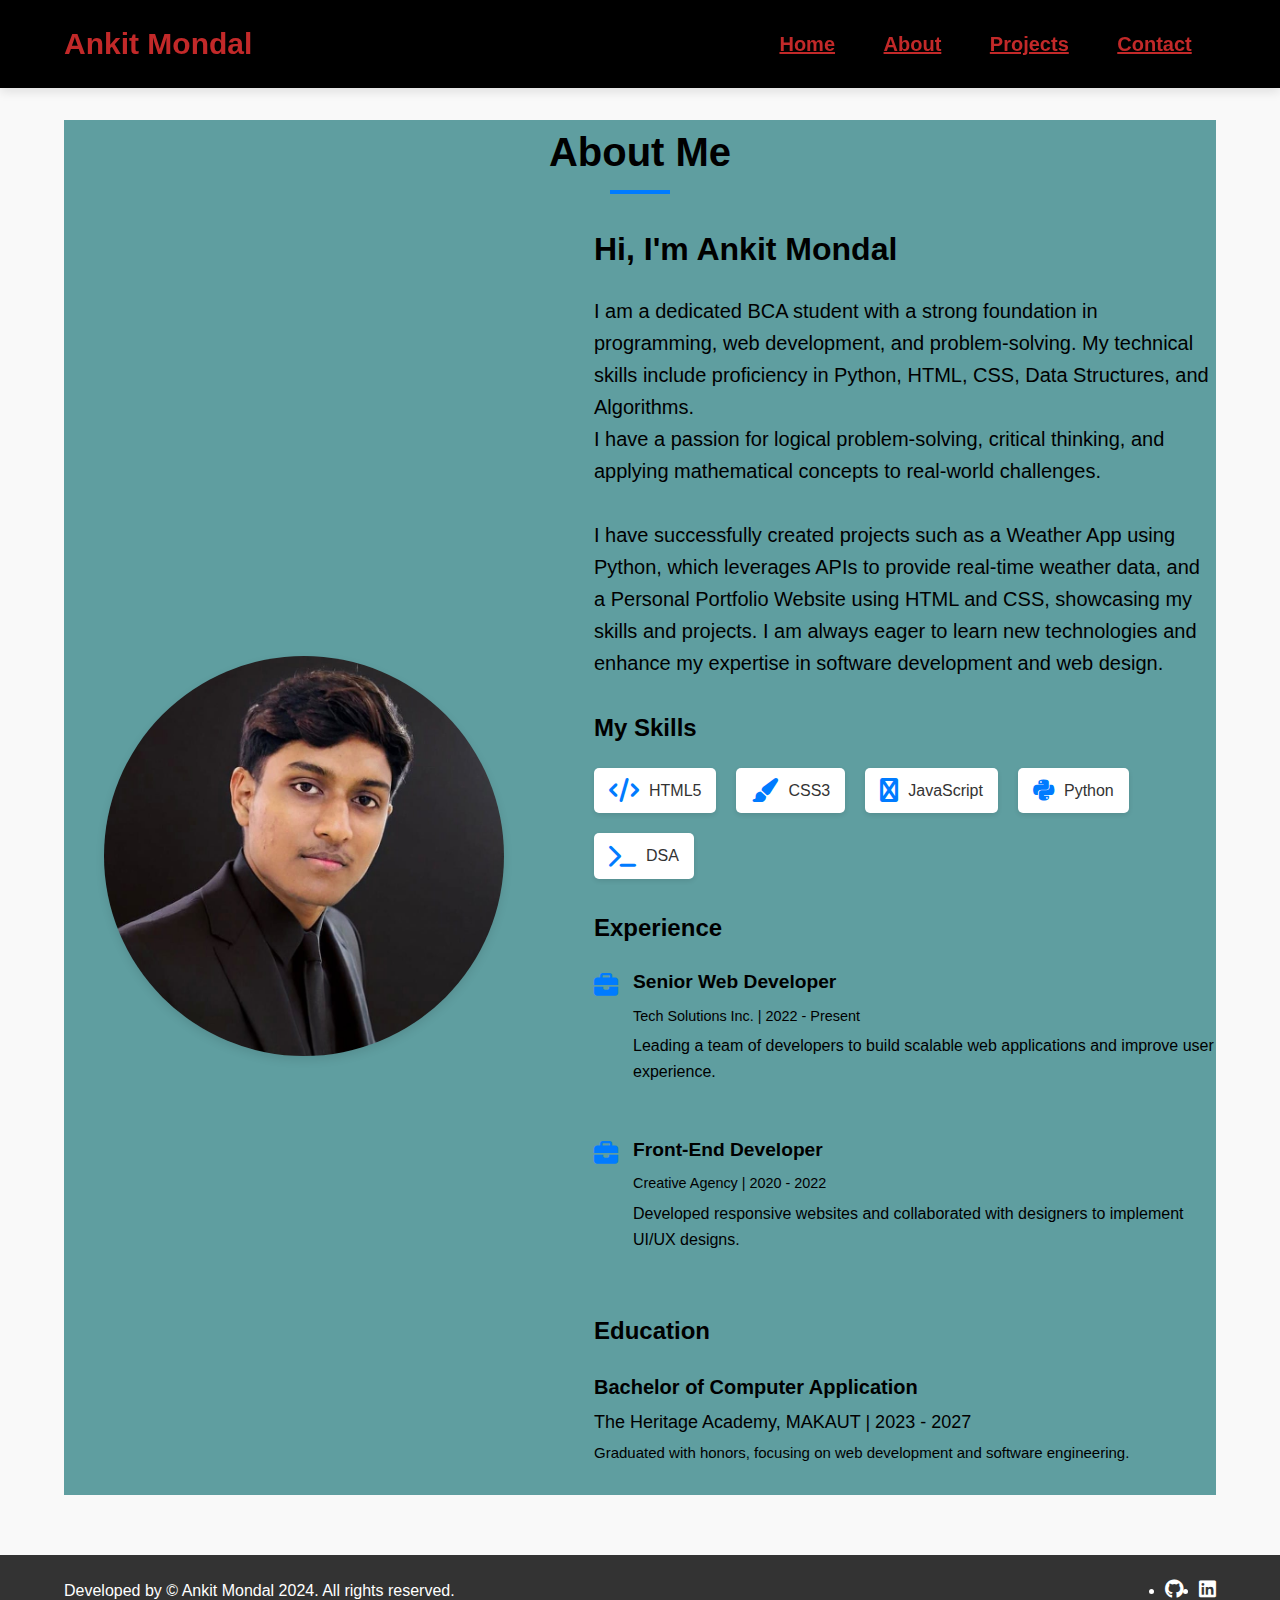
==== about.html @ 1b1906f4 "Add files via upload" ====
<!DOCTYPE html>
<html lang="en">
<head>
  <meta charset="UTF-8">
  <meta name="viewport" content="width=device-width, initial-scale=1">
  <title>About Me | Ankit Mondal</title>
  <link rel="stylesheet" href="styles.css">
  <script src="about.js"></script>
  <!-- Include Font Awesome for Icons -->
  <link rel="stylesheet" href="https://cdnjs.cloudflare.com/ajax/libs/font-awesome/6.4.0/css/all.min.css">
</head>
<body>
  
  <!-- Header and Navigation (if separate page) -->
  <header>
    <nav>
      <div class="logo">
        <h1>Ankit Mondal</h1>
      </div>
      <ul class="nav-links">
        <li><a href="index.html#home"><b>Home</b></a></li>
        <li><a href="index.html#about"><b>About</b></a></li>
        <li><a href="index.html#testimonial"><b>Projects</b></a></li>
        <li><a href="index.html#contact"><b>Contact</b></a></li>
      </ul>
      <div class="burger">
        <div class="line1"></div>
        <div class="line2"></div>
        <div class="line3"></div>
      </div>
    </nav>
  </header>

  <!-- About Section -->
  <section id="about" class="about">
    <div class="container">
      <h2>About Me</h2>
      <div class="about-content">
        <!-- Profile Image -->
        <div class="about-image">
          <img src="Ankit_pic.jpg" alt="Ankit Mondal">
        </div>
        
        <!-- About Text and Details -->
        <div class="about-text">
          <h3>Hi, I'm Ankit Mondal</h3>
          <p>
            <!-- As a Bachelor of Computer Applications student at The Heritage Academy, I am passionate about
            exploring the world of technology and leveraging my skills to solve real-world challenges. 
            With a strong foundation in programming, software development, I am committed to continuous 
            learning and staying updated with the latest trends in the tech industry. <br /><br />

            I am proficient in languages such as C, Python, and have experience working with HTML, CSS, and JavaScript. <br />

            I am enthusiastic about internships, collaborative projects, and networking opportunities that allow me to
            gain practical experience and expand my understanding of the tech ecosystem. As I continue to grow in this 
            field, I aim to contribute meaningfully to tech innovations and solutions that make a positive impact. -->
            I am a dedicated BCA student with a strong foundation in programming, web development, and problem-solving. 
            My technical skills include proficiency in Python, HTML, CSS, Data Structures, and Algorithms. <br />I have a passion 
            for logical problem-solving, critical thinking, and applying mathematical concepts to real-world challenges. <br /><br />

            I have successfully created projects such as a Weather App using Python, which leverages APIs to provide 
            real-time weather data, and a Personal Portfolio Website using HTML and CSS, showcasing my skills and projects. 
            I am always eager to learn new technologies and enhance my expertise in software development and web design.
          </p>
          
          <!-- Skills Section -->
          <div class="skills">
            <h4>My Skills</h4>
            <div class="skill-list">
              <div class="skill">
                <i class="fas fa-code"></i>
                <span>HTML5</span>
              </div>
              <div class="skill">
                <i class="fas fa-paint-brush"></i>
                <span>CSS3</span>
              </div>
              <div class="skill">
                <i class="fas fa-js"></i>
                <span>JavaScript</span>
              </div>
              <div class="skill">
                <i class="fa-brands fa-python"></i>
                <span>Python</span>
              </div>
              <div class="skill">
                <i class="fa-solid fa-terminal"></i>
                <span>DSA</span>
              </div>
              <!-- Add more skills as needed -->
            </div>
          </div>
          
          <!-- Experience Timeline -->
          <div class="timeline">
            <h4>Experience</h4>
            <div class="timeline-item">
              <div class="timeline-icon">
                <i class="fas fa-briefcase"></i>
              </div>
              <div class="timeline-content">
                <h5>Senior Web Developer</h5>
                <span>Tech Solutions Inc. | 2022 - Present</span>
                <p>Leading a team of developers to build scalable web applications and improve user experience.</p>
              </div>
            </div>
            <div class="timeline-item">
              <div class="timeline-icon">
                <i class="fas fa-briefcase"></i>
              </div>
              <div class="timeline-content">
                <h5>Front-End Developer</h5>
                <span>Creative Agency | 2020 - 2022</span>
                <p>Developed responsive websites and collaborated with designers to implement UI/UX designs.</p>
              </div>
            </div>
            <!-- Add more timeline items as needed -->
          </div>
          
          <!-- Education Section -->
          <div class="education">
            <h4>Education</h4>
            <div class="education-item">
              <h5>Bachelor of Computer Application</h5>
              <span>The Heritage Academy, MAKAUT | 2023 - 2027</span>
              <p>Graduated with honors, focusing on web development and software engineering.</p>
            </div>
            <!-- Add more education items as needed -->
          </div>
        </div>
      </div>
    </div>
  </section>

  <!-- Footer (if separate page) -->
  <footer>
    <div class="footer-content">
      <p>Developed by © Ankit Mondal 2024. All rights reserved.</p>
      <ul class="social-links">
        <li><a href="https://github.com/AnkitMondal-coder" target="_blank"><i class="fab fa-github"></i></a></li>
        <li><a href="https://www.linkedin.com/in/ankit-mondal-29a485245/" target="_blank"><i class="fab fa-linkedin"></i></a></li>
        <!-- Add more social links as needed -->
      </ul>
    </div>
  </footer>
</body>
</html>
---- styles.css ----
/* Reset some basic elements */
* {
    margin: 0;
    padding: 0;
    box-sizing: border-box;
  }
  
  body {
    font-family: 'Arial', sans-serif;
    /* background-color: #cadetblue;   */
    color: black;
    line-height: 1.6;
    
  }
  

  /* Header and Navigation */
  header {
    width: 100%;
    padding: 20px 0;
    position: fixed;
    top: 0;
    background-color: black;
    box-shadow: 0px 4px 10px rgba(0, 0, 0, 0.1);
    z-index: 1000;
  }
  
  nav {
    display: flex;
    justify-content: space-between;
    align-items: center;
    width: 90%;
    margin: auto;
  }
  
  .logo h1 {
    font-size: 30px;
    color: #c22929;
  }
  
  .nav-links {
    display: flex;
    justify-content: space-around;
    width: 40%;
  }
  
  .nav-links li a {
    font-size: 20px;
    color: #c22929;
    transition: color 0.3s;
  }
  
  .nav-links li a:hover {
    color: #007BFF;
  }
  
  /* Burger Menu (Mobile) */
  .burger {
    display: none;
    cursor: pointer;
  }
  
  .burger div {
    width: 25px;
    height: 3px;
    background-color: #333;
    margin: 5px;
    transition: all 0.3s ease;
  }
  
  /* About Section */
  .about {
    padding: 120px 0 60px; /* Adjust padding-top to account for fixed header */
    background-color: #f9f9f9;
  }
  
  .about .container {
    width: 90%;
    max-width: 1200px;
    margin: auto;
    background-color: cadetblue;
  }
  
  .about h2 {
    text-align: center;
    font-size: 2.5rem;
    margin-bottom: 40px;
    position: relative;
  }
  
  .about h2::after {
    content: '';
    width: 60px;
    height: 4px;
    background-color: #007BFF;
    position: absolute;
    left: 50%;
    bottom: -10px;
    transform: translateX(-50%);
  }
  
  /* About Content */
  .about-content {
    display: flex;
    justify-content: space-between;
    align-items: center;
    flex-wrap: wrap;
  }
  
  .about-image img {
    /* width: 70%; */
    max-width: 400px;
    /* border-radius: 10px; */
    box-shadow: 0px 4px 10px rgba(0,0,0,0.1);
    margin: 40px;
    width: 450px; 
    height: 400px;  
    border-radius: 50%; 
    object-fit: cover; 
  }
  
  .about-text {
    flex: 1;
    margin-left: 50px;
  }
  
  .about-text h3 {
    font-size: 2rem;
    margin-bottom: 20px;
  }
  
  .about-text p {
    font-size: 20px;
    font-family: Arial, Helvetica, sans-serif;
    font-weight: 500;
    margin-bottom: 30px;
  }
  
  /* Skills Section */
  .skills {
    margin-bottom: 30px;
  }
  
  .skills h4 {
    font-size: 1.5rem;
    margin-bottom: 20px;
  }
  
  .skill-list {
    display: flex;
    flex-wrap: wrap;
    gap: 20px;
  }
  
  .skill {
    display: flex;
    align-items: center;
    background-color: #fff;
    padding: 10px 15px;
    border-radius: 5px;
    box-shadow: 0px 2px 5px rgba(0,0,0,0.1);
    transition: transform 0.3s;
  }
  
  .skill:hover {
    transform: translateY(-5px);
  }
  
  .skill i {
    font-size: 1.5rem;
    color: #007BFF;
    margin-right: 10px;
  }
  
  .skill span {
    font-size: 1rem;
    color: #333;
  }
  
  /* Timeline Section */
  .timeline {
    margin-bottom: 30px;
  }
  
  .timeline h4 {
    font-size: 1.5rem;
    margin-bottom: 20px;
  }
  
  .timeline-item {
    display: flex;
    align-items: flex-start;
    margin-bottom: 20px;
  }
  
  .timeline-icon {
    margin-right: 15px;
    font-size: 1.5rem;
    color: #007BFF;
  }
  
  .timeline-content h5 {
    font-size: 1.2rem;
    margin-bottom: 5px;
  }
  
  .timeline-content span {
    font-size: 0.9rem;
    color: #000;
  }
  
  .timeline-content p {
    font-size: 1rem;
    margin-top: 5px;
  }
  
  /* Education Section */
  .education h4 {
    font-size: 1.5rem;
    margin-bottom: 20px;
  }
  
  .education-item {
    margin-bottom: 20px;
  }
  
  .education-item h5 {
    font-size: 20px;
    margin-bottom: 5px;
  }
  
  .education-item span {
    font-size: 18px;
    color: #000;
  }
  
  .education-item p {
    font-size: 15px;
    margin-top: 5px;
  }
  
  /* Footer */
  footer {
    background-color: #333;
    color: white;
    padding: 20px 0;
    text-align: center;
  }
  
  .footer-content {
    display: flex;
    justify-content: space-between;
    align-items: center;
    width: 90%;
    max-width: 1200px;
    margin: auto;
  }
  
  .social-links {
    display: flex;
    gap: 15px;
  }
  
  .social-links a {
    color: white;
    font-size: 1.2rem;
    transition: color 0.3s;
  }
  
  .social-links a:hover {
    color: #007BFF;
  }
  
  /* Responsive Design */
  @media (max-width: 992px) {
    .about-content {
      flex-direction: column;
      align-items: center;
    }
    
    .about-text {
      margin-left: 0;
      margin-top: 30px;
      text-align: center;
    }
    
    .skill-list {
      justify-content: center;
    }
    
    .timeline-item {
      flex-direction: column;
      align-items: flex-start;
    }
    
    .timeline-icon {
      margin-bottom: 10px;
    }
    
    .footer-content {
      flex-direction: column;
      gap: 10px;
    }
  }
  
  @media (max-width: 768px) {
    .nav-links {
      display: none;
      flex-direction: column;
      width: 100%;
      position: absolute;
      top: 60px;
      left: 0;
      background-color: #fff;
      transition: all 0.3s ease;
    }
  
    .nav-links.nav-active {
      display: flex;
    }
    
    .about-content {
      padding: 0 20px;
    }
    
    .skill-list {
      flex-direction: column;
      align-items: center;
    }
  }
  
  @media (max-width: 576px) {
    .about-image img {
      max-width: 100%;
    }
  
    .skill-list {
      gap: 10px;
    }
  }
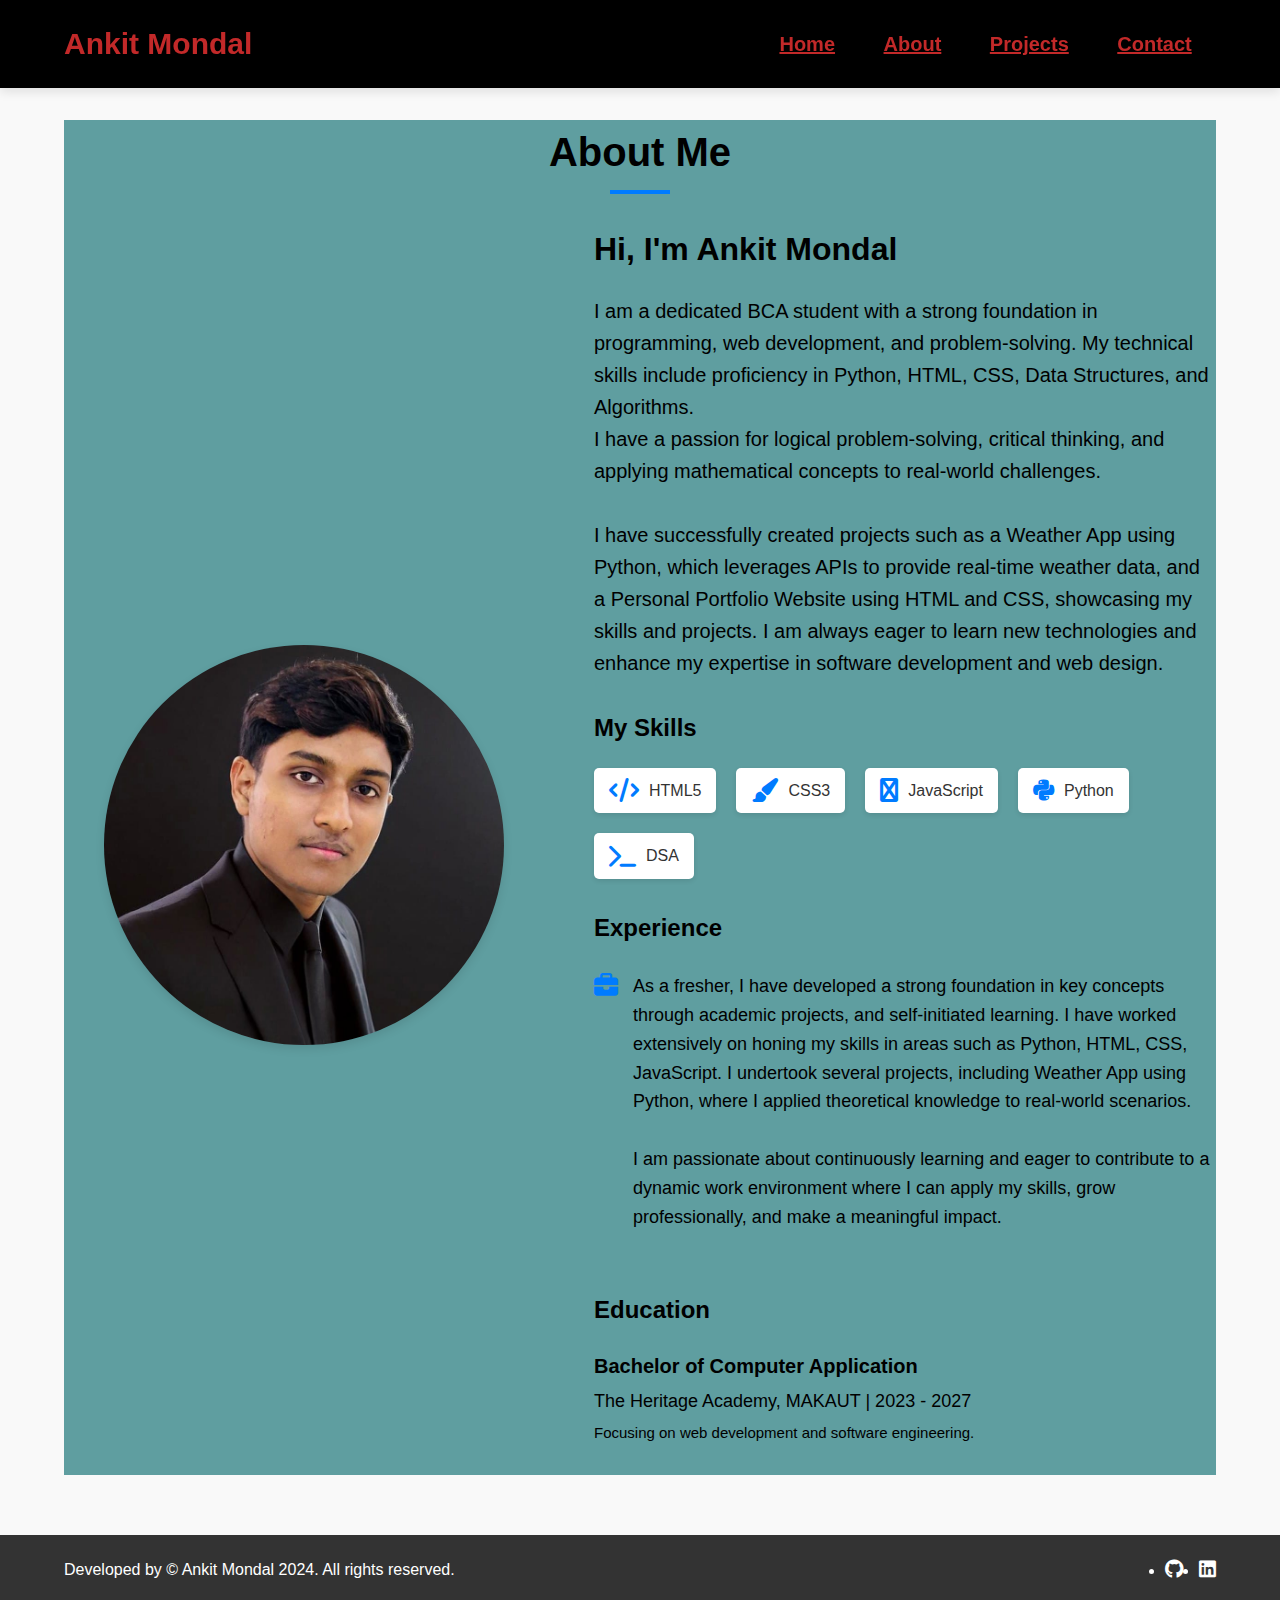
==== commit 16ca545d: "Add files via upload" ====
--- a/about.html
+++ b/about.html
@@ -95,7 +95,7 @@
           <!-- Experience Timeline -->
           <div class="timeline">
             <h4>Experience</h4>
-            <div class="timeline-item">
+            <!-- <div class="timeline-item">
               <div class="timeline-icon">
                 <i class="fas fa-briefcase"></i>
               </div>
@@ -114,6 +114,27 @@
                 <span>Creative Agency | 2020 - 2022</span>
                 <p>Developed responsive websites and collaborated with designers to implement UI/UX designs.</p>
               </div>
+            </div> -->
+
+
+
+            <!--this part is developed beacuse i don't have any exp right now .-->
+            <div class="timeline-item">
+              <div class="timeline-icon">
+                <i class="fas fa-briefcase"></i>
+              </div>
+              <div class="timeline-content">
+                <!-- <h5>Front-End Developer</h5>
+                <span>Creative Agency | 2020 - 2022</span> -->
+                <!-- <p>Developed responsive websites and collaborated with designers to implement UI/UX designs.</p> -->
+                 <p>As a fresher, I have developed a strong foundation in key concepts through academic projects,
+                  and self-initiated learning. I have worked extensively on honing my skills in areas such as 
+                  Python, HTML, CSS, JavaScript. I undertook several projects, including 
+                  Weather App using Python, where I applied theoretical knowledge to real-world scenarios. <br /><br />
+
+                  I am passionate about continuously learning and eager to contribute to a dynamic work environment
+                  where I can apply my skills, grow professionally, and make a meaningful impact.</p>
+              </div>
             </div>
             <!-- Add more timeline items as needed -->
           </div>
@@ -124,7 +145,7 @@
             <div class="education-item">
               <h5>Bachelor of Computer Application</h5>
               <span>The Heritage Academy, MAKAUT | 2023 - 2027</span>
-              <p>Graduated with honors, focusing on web development and software engineering.</p>
+              <p>Focusing on web development and software engineering.</p>
             </div>
             <!-- Add more education items as needed -->
           </div>
--- a/styles.css
+++ b/styles.css
@@ -210,7 +210,7 @@
   }
   
   .timeline-content p {
-    font-size: 1rem;
+    font-size: 18px;
     margin-top: 5px;
   }
   
